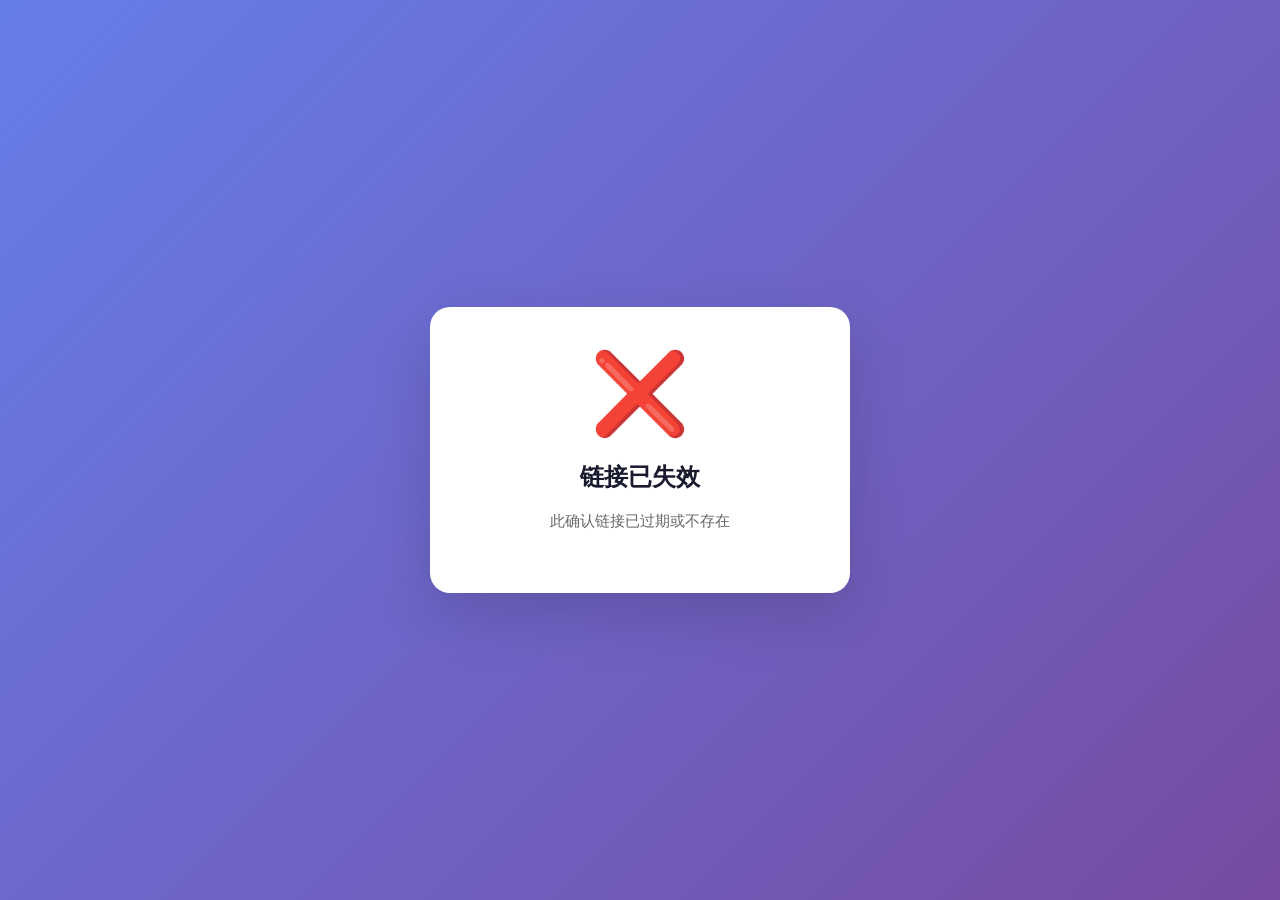
==== public/confirm.html @ c8d67d09 "Initial commit: 扫码挪车 Cloudflare Workers 版本 - Cloudflare Workers + KV 架构 - 车主注册/扫码/通知/确认完整流程 - Token " ====
<!DOCTYPE html>
<html lang="zh">
<head>
<meta charset="UTF-8">
<meta name="viewport" content="width=device-width, initial-scale=1.0">
<title>挪车确认</title>
<style>
  * { box-sizing: border-box; margin: 0; padding: 0; }
  body { font-family: -apple-system, BlinkMacSystemFont, 'Segoe UI', Roboto, sans-serif; background: linear-gradient(135deg, #667eea 0%, #764ba2 100%); min-height: 100vh; display: flex; align-items: center; justify-content: center; padding: 20px; }
  .card { background: #fff; border-radius: 20px; box-shadow: 0 20px 60px rgba(0,0,0,0.15); padding: 40px 36px; width: 100%; max-width: 420px; text-align: center; }
  .icon { font-size: 80px; margin-bottom: 20px; }
  h1 { font-size: 24px; color: #1a1a2e; margin-bottom: 16px; }
  p { color: #666; font-size: 15px; line-height: 1.6; margin-bottom: 20px; }
  .info { background: #f5f5f5; border-radius: 12px; padding: 16px; margin-bottom: 20px; text-align: left; }
  .info-item { display: flex; justify-content: space-between; padding: 8px 0; border-bottom: 1px solid #eee; }
  .info-item:last-child { border-bottom: none; }
  .info-label { color: #888; font-size: 13px; }
  .info-value { color: #333; font-size: 14px; font-weight: 500; }
  .btn-group { display: flex; gap: 12px; }
  .btn { flex: 1; padding: 14px; border: none; border-radius: 12px; font-size: 16px; font-weight: 600; cursor: pointer; transition: all 0.2s; }
  .btn-confirm { background: linear-gradient(135deg, #28a745, #20c997); color: #fff; }
  .btn-confirm:hover { transform: translateY(-2px); box-shadow: 0 4px 15px rgba(40,167,69,0.4); }
  .btn-confirm:disabled { background: #ccc; transform: none; cursor: not-allowed; }
  .btn-reject { background: #f5f5f5; color: #666; }
  .btn-reject:hover { background: #e8e8e8; }
  .status-box { padding: 12px; border-radius: 8px; margin-top: 16px; font-size: 14px; }
  .status-success { background: #d4edda; color: #155724; }
  .status-error { background: #f8d7da; color: #721c24; }
  .loading { color: #888; font-size: 16px; }
</style>
</head>
<body>
<div class="card">
  <div id="loading" class="loading">加载中...</div>
  
  <div id="content" style="display:none;">
    <div class="icon">🚗</div>
    <h1>有人需要您挪车</h1>
    <p>请确认是否能够挪车</p>
    
    <div class="info">
      <div class="info-item">
        <span class="info-label">被挡车牌</span>
        <span class="info-value" id="carPlate" style="font-weight:700;color:#667eea;">-</span>
      </div>
      <div class="info-item">
        <span class="info-label">场景</span>
        <span class="info-value" id="scenario">-</span>
      </div>
      <div class="info-item">
        <span class="info-label">留言</span>
        <span class="info-value" id="message">-</span>
      </div>
    </div>
    
    <div id="statusBox" class="status-box" style="display:none;"></div>
    
    <div class="btn-group" id="btnGroup">
      <button class="btn btn-confirm" id="confirmBtn" onclick="doConfirm()">✅ 确认挪车</button>
      <button class="btn btn-reject" id="rejectBtn" onclick="doReject()">❌ 拒绝</button>
    </div>
  </div>
  
  <div id="done" style="display:none;">
    <div class="icon" id="doneIcon">✅</div>
    <h1 id="doneTitle">操作完成</h1>
    <p id="doneMsg">感谢您的配合</p>
  </div>
  
  <div id="error" style="display:none;">
    <div class="icon">❌</div>
    <h1>链接已失效</h1>
    <p>此确认链接已过期或不存在</p>
  </div>
</div>

<script>
const params = new URLSearchParams(window.location.search);
const key = params.get('key');

if (!key) {
  document.getElementById('loading').style.display = 'none';
  document.getElementById('error').style.display = 'block';
} else {
  loadConfirmPage(key);
}

async function loadConfirmPage(key) {
  try {
    // 查询状态 - 使用 /api/status/key/{key}
    const resp = await fetch('/api/status/key/' + encodeURIComponent(key));
    if (!resp.ok) {
      document.getElementById('loading').style.display = 'none';
      document.getElementById('error').style.display = 'block';
      return;
    }
    
    const data = await resp.json();
    
    if (data.status === 'not_found') {
      document.getElementById('loading').style.display = 'none';
      document.getElementById('error').style.display = 'block';
      return;
    }
    
    document.getElementById('carPlate').textContent = data.car_plate || '-';
    document.getElementById('scenario').textContent = data.scenario || '-';
    document.getElementById('message').textContent = data.message || '-';
    
    if (data.status === 'confirmed') {
      showDone('✅', '已确认', '感谢您的配合');
    } else if (data.status === 'rejected') {
      showDone('❌', '已拒绝', '对方已收到拒绝通知');
    } else {
      document.getElementById('content').style.display = 'block';
      document.getElementById('loading').style.display = 'none';
    }
  } catch (e) {
    console.error(e);
    document.getElementById('loading').style.display = 'none';
    document.getElementById('error').style.display = 'block';
  }
}

async function doConfirm() {
  const btn = document.getElementById('confirmBtn');
  btn.disabled = true;
  btn.textContent = '处理中...';
  
  try {
    const resp = await fetch('/api/confirm/' + encodeURIComponent(key), { 
      method: 'POST',
      headers: { 'Content-Type': 'application/json' }
    });
    const data = await resp.json();
    
    if (data.ok) {
      showDone('✅', '确认成功', '已通知对方，请尽快挪车');
    } else {
      showError(data.message || '操作失败');
      btn.disabled = false;
      btn.textContent = '✅ 确认挪车';
    }
  } catch (e) {
    showError('操作失败，请稍后重试');
    btn.disabled = false;
    btn.textContent = '✅ 确认挪车';
  }
}

async function doReject() {
  if (!confirm('确定要拒绝吗？对方将收到拒绝通知。')) return;
  
  const btn = document.getElementById('rejectBtn');
  btn.disabled = true;
  btn.textContent = '处理中...';
  
  try {
    const resp = await fetch('/api/reject/' + encodeURIComponent(key), { 
      method: 'POST',
      headers: { 'Content-Type': 'application/json' }
    });
    const data = await resp.json();
    
    if (data.ok) {
      showDone('❌', '已拒绝', '对方已收到拒绝通知');
    } else {
      showError(data.message || '操作失败');
      btn.disabled = false;
      btn.textContent = '❌ 拒绝';
    }
  } catch (e) {
    showError('操作失败');
    btn.disabled = false;
    btn.textContent = '❌ 拒绝';
  }
}

function showError(msg) {
  const statusBox = document.getElementById('statusBox');
  statusBox.textContent = msg;
  statusBox.className = 'status-box status-error';
  statusBox.style.display = 'block';
}

function showDone(icon, title, msg) {
  document.getElementById('content').style.display = 'none';
  document.getElementById('done').style.display = 'block';
  document.getElementById('doneIcon').textContent = icon;
  document.getElementById('doneTitle').textContent = title;
  document.getElementById('doneMsg').textContent = msg;
}
</script>
</body>
</html>
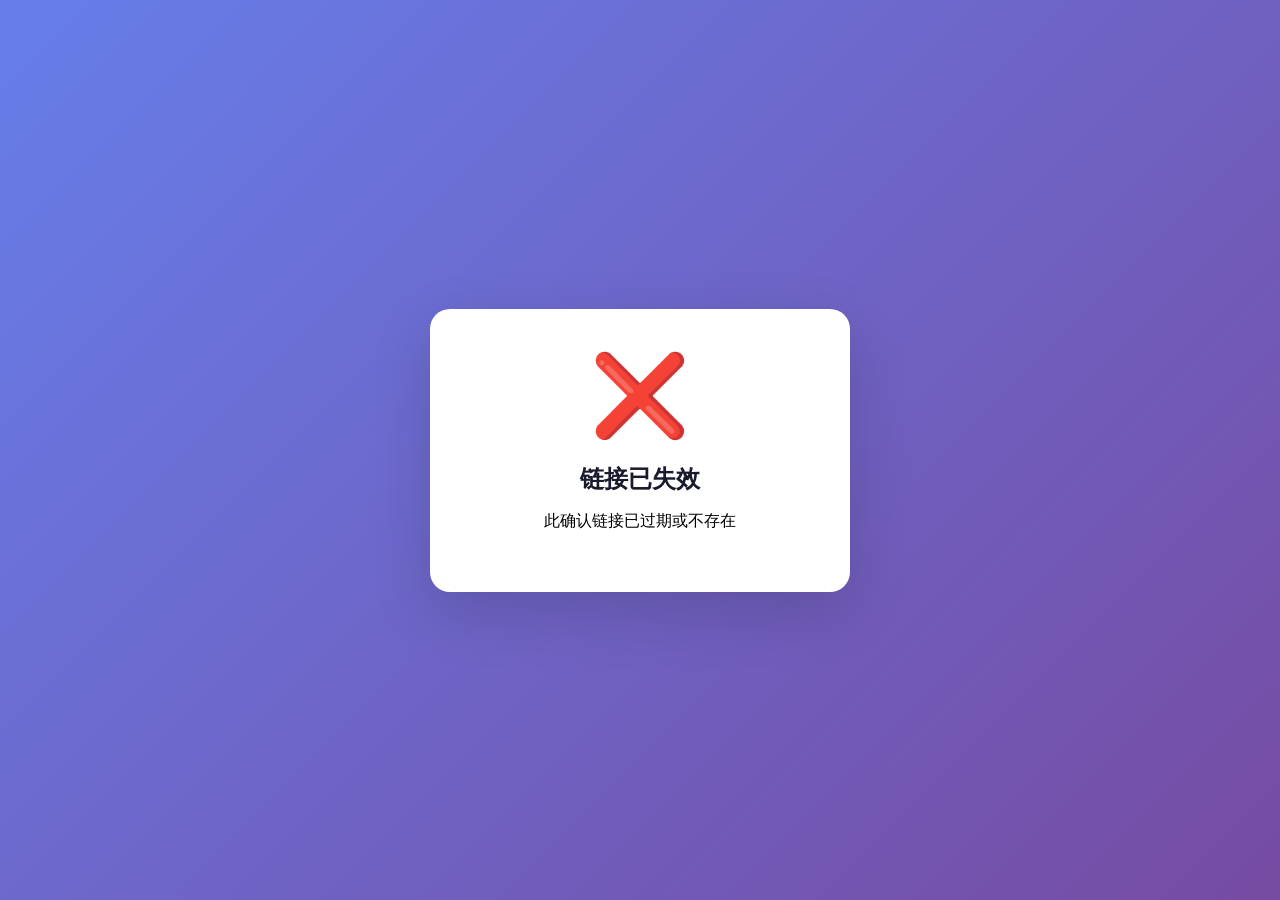
==== commit d7c0e8a9: "前端优化：提取公共JS/CSS，添加构建脚本 - 新增 common.js：API请求、工具函数 - 新增 style.css：公共样式 - 新增 build.sh：构建压缩脚本 - 各HTML文件精" ====
--- a/public/confirm.html
+++ b/public/confirm.html
@@ -4,40 +4,23 @@
 <meta charset="UTF-8">
 <meta name="viewport" content="width=device-width, initial-scale=1.0">
 <title>挪车确认</title>
+<link rel="stylesheet" href="style.css">
 <style>
-  * { box-sizing: border-box; margin: 0; padding: 0; }
-  body { font-family: -apple-system, BlinkMacSystemFont, 'Segoe UI', Roboto, sans-serif; background: linear-gradient(135deg, #667eea 0%, #764ba2 100%); min-height: 100vh; display: flex; align-items: center; justify-content: center; padding: 20px; }
-  .card { background: #fff; border-radius: 20px; box-shadow: 0 20px 60px rgba(0,0,0,0.15); padding: 40px 36px; width: 100%; max-width: 420px; text-align: center; }
+  .card { text-align: center; padding: 40px 36px; max-width: 420px; }
   .icon { font-size: 80px; margin-bottom: 20px; }
-  h1 { font-size: 24px; color: #1a1a2e; margin-bottom: 16px; }
-  p { color: #666; font-size: 15px; line-height: 1.6; margin-bottom: 20px; }
-  .info { background: #f5f5f5; border-radius: 12px; padding: 16px; margin-bottom: 20px; text-align: left; }
-  .info-item { display: flex; justify-content: space-between; padding: 8px 0; border-bottom: 1px solid #eee; }
-  .info-item:last-child { border-bottom: none; }
-  .info-label { color: #888; font-size: 13px; }
-  .info-value { color: #333; font-size: 14px; font-weight: 500; }
-  .btn-group { display: flex; gap: 12px; }
-  .btn { flex: 1; padding: 14px; border: none; border-radius: 12px; font-size: 16px; font-weight: 600; cursor: pointer; transition: all 0.2s; }
-  .btn-confirm { background: linear-gradient(135deg, #28a745, #20c997); color: #fff; }
-  .btn-confirm:hover { transform: translateY(-2px); box-shadow: 0 4px 15px rgba(40,167,69,0.4); }
-  .btn-confirm:disabled { background: #ccc; transform: none; cursor: not-allowed; }
-  .btn-reject { background: #f5f5f5; color: #666; }
-  .btn-reject:hover { background: #e8e8e8; }
-  .status-box { padding: 12px; border-radius: 8px; margin-top: 16px; font-size: 14px; }
-  .status-success { background: #d4edda; color: #155724; }
-  .status-error { background: #f8d7da; color: #721c24; }
-  .loading { color: #888; font-size: 16px; }
+  h1 { margin-bottom: 16px; }
+  p { margin-bottom: 20px; }
 </style>
 </head>
 <body>
 <div class="card">
   <div id="loading" class="loading">加载中...</div>
-  
+
   <div id="content" style="display:none;">
     <div class="icon">🚗</div>
     <h1>有人需要您挪车</h1>
     <p>请确认是否能够挪车</p>
-    
+
     <div class="info">
       <div class="info-item">
         <span class="info-label">被挡车牌</span>
@@ -52,21 +35,21 @@
         <span class="info-value" id="message">-</span>
       </div>
     </div>
-    
+
     <div id="statusBox" class="status-box" style="display:none;"></div>
-    
+
     <div class="btn-group" id="btnGroup">
       <button class="btn btn-confirm" id="confirmBtn" onclick="doConfirm()">✅ 确认挪车</button>
       <button class="btn btn-reject" id="rejectBtn" onclick="doReject()">❌ 拒绝</button>
     </div>
   </div>
-  
+
   <div id="done" style="display:none;">
     <div class="icon" id="doneIcon">✅</div>
     <h1 id="doneTitle">操作完成</h1>
     <p id="doneMsg">感谢您的配合</p>
   </div>
-  
+
   <div id="error" style="display:none;">
     <div class="icon">❌</div>
     <h1>链接已失效</h1>
@@ -74,6 +57,7 @@
   </div>
 </div>
 
+<script src="common.js"></script>
 <script>
 const params = new URLSearchParams(window.location.search);
 const key = params.get('key');
@@ -87,26 +71,21 @@
 
 async function loadConfirmPage(key) {
   try {
-    // 查询状态 - 使用 /api/status/key/{key}
     const resp = await fetch('/api/status/key/' + encodeURIComponent(key));
     if (!resp.ok) {
       document.getElementById('loading').style.display = 'none';
       document.getElementById('error').style.display = 'block';
       return;
     }
-    
     const data = await resp.json();
-    
     if (data.status === 'not_found') {
       document.getElementById('loading').style.display = 'none';
       document.getElementById('error').style.display = 'block';
       return;
     }
-    
     document.getElementById('carPlate').textContent = data.car_plate || '-';
     document.getElementById('scenario').textContent = data.scenario || '-';
     document.getElementById('message').textContent = data.message || '-';
-    
     if (data.status === 'confirmed') {
       showDone('✅', '已确认', '感谢您的配合');
     } else if (data.status === 'rejected') {
@@ -126,14 +105,12 @@
   const btn = document.getElementById('confirmBtn');
   btn.disabled = true;
   btn.textContent = '处理中...';
-  
   try {
-    const resp = await fetch('/api/confirm/' + encodeURIComponent(key), { 
+    const resp = await fetch('/api/confirm/' + encodeURIComponent(key), {
       method: 'POST',
       headers: { 'Content-Type': 'application/json' }
     });
     const data = await resp.json();
-    
     if (data.ok) {
       showDone('✅', '确认成功', '已通知对方，请尽快挪车');
     } else {
@@ -150,18 +127,15 @@
 
 async function doReject() {
   if (!confirm('确定要拒绝吗？对方将收到拒绝通知。')) return;
-  
   const btn = document.getElementById('rejectBtn');
   btn.disabled = true;
   btn.textContent = '处理中...';
-  
   try {
-    const resp = await fetch('/api/reject/' + encodeURIComponent(key), { 
+    const resp = await fetch('/api/reject/' + encodeURIComponent(key), {
       method: 'POST',
       headers: { 'Content-Type': 'application/json' }
     });
     const data = await resp.json();
-    
     if (data.ok) {
       showDone('❌', '已拒绝', '对方已收到拒绝通知');
     } else {
--- a/public/style.css
+++ b/public/style.css
@@ -0,0 +1,531 @@
+/**
+ * 公共样式 - 扫码挪车
+ * 所有页面共享的基础样式
+ */
+
+/* ── Reset ── */
+* {
+  box-sizing: border-box;
+  margin: 0;
+  padding: 0;
+}
+
+/* ── Base ── */
+body {
+  font-family: -apple-system, BlinkMacSystemFont, 'Segoe UI', Roboto, sans-serif;
+  background: linear-gradient(135deg, #667eea 0%, #764ba2 100%);
+  min-height: 100vh;
+  display: flex;
+  align-items: center;
+  justify-content: center;
+  padding: 20px;
+}
+
+/* ── Card 容器 ── */
+.card {
+  background: #fff;
+  border-radius: 20px;
+  box-shadow: 0 20px 60px rgba(0, 0, 0, 0.15);
+  width: 100%;
+  max-width: 440px;
+}
+
+/* ── 表单通用 ── */
+label {
+  display: block;
+  font-size: 14px;
+  color: #444;
+  margin-bottom: 8px;
+  font-weight: 600;
+}
+
+input,
+textarea,
+select {
+  width: 100%;
+  padding: 12px 14px;
+  border: 1.5px solid #e8e8e8;
+  border-radius: 10px;
+  font-size: 16px;
+  outline: none;
+  transition: border-color 0.25s, box-shadow 0.25s;
+  font-family: inherit;
+}
+
+input:focus,
+textarea:focus,
+select:focus {
+  border-color: #667eea;
+  box-shadow: 0 0 0 3px rgba(102, 126, 234, 0.12);
+}
+
+.form-group {
+  margin-bottom: 16px;
+}
+
+.hint {
+  font-size: 12px;
+  color: #999;
+  margin-top: 5px;
+  line-height: 1.5;
+}
+
+/* ── 按钮 ── */
+.submit-btn,
+.gen-btn {
+  width: 100%;
+  padding: 15px;
+  background: linear-gradient(135deg, #667eea, #764ba2);
+  color: #fff;
+  border: none;
+  border-radius: 14px;
+  font-size: 16px;
+  font-weight: 600;
+  cursor: pointer;
+  transition: transform 0.2s, box-shadow 0.2s;
+  letter-spacing: 0.5px;
+}
+
+.submit-btn:hover,
+.gen-btn:hover {
+  transform: translateY(-2px);
+  box-shadow: 0 8px 25px rgba(102, 126, 234, 0.4);
+}
+
+.submit-btn:active,
+.gen-btn:active {
+  transform: translateY(0);
+}
+
+.submit-btn:disabled,
+.gen-btn:disabled {
+  background: #ccc;
+  box-shadow: none;
+  transform: none;
+  cursor: not-allowed;
+}
+
+/* ── 消息提示 ── */
+.msg {
+  text-align: center;
+  margin-top: 14px;
+  font-size: 14px;
+  min-height: 20px;
+  font-weight: 500;
+}
+
+.msg.ok {
+  color: #2ecc71;
+}
+
+.msg.err {
+  color: #e74c3c;
+}
+
+/* ── Loading 遮罩 ── */
+.loading-overlay {
+  position: absolute;
+  inset: 0;
+  background: rgba(255, 255, 255, 0.88);
+  border-radius: 20px;
+  display: none;
+  flex-direction: column;
+  align-items: center;
+  justify-content: center;
+  z-index: 10;
+}
+
+.loading-overlay.show {
+  display: flex;
+}
+
+.spinner {
+  width: 44px;
+  height: 44px;
+  border: 4px solid #e8e8ff;
+  border-top-color: #667eea;
+  border-radius: 50%;
+  animation: spin 0.8s linear infinite;
+  margin-bottom: 14px;
+}
+
+@keyframes spin {
+  to {
+    transform: rotate(360deg);
+  }
+}
+
+.loading-text {
+  font-size: 16px;
+  font-weight: 600;
+  color: #555;
+}
+
+.retry-btn {
+  margin-top: 16px;
+  padding: 10px 28px;
+  background: linear-gradient(135deg, #667eea, #764ba2);
+  color: #fff;
+  border: none;
+  border-radius: 10px;
+  font-size: 14px;
+  font-weight: 600;
+  cursor: pointer;
+  display: none;
+}
+
+.retry-btn.show {
+  display: inline-block;
+}
+
+/* ── Hero ── */
+.hero {
+  text-align: center;
+  margin-bottom: 28px;
+}
+
+.hero-icon {
+  font-size: 48px;
+  margin-bottom: 8px;
+}
+
+h1 {
+  font-size: 24px;
+  text-align: center;
+  margin-bottom: 6px;
+  color: #1a1a2e;
+  font-weight: 700;
+}
+
+.subtitle {
+  text-align: center;
+  color: #888;
+  font-size: 14px;
+}
+
+/* ── 车牌输入 ── */
+.plate-row {
+  display: flex;
+  gap: 3px;
+  align-items: center;
+}
+
+.plate-sep {
+  font-size: 18px;
+  color: #667eea;
+  font-weight: 700;
+  padding: 0 1px;
+}
+
+.plate-label {
+  font-size: 14px;
+  color: #444;
+  font-weight: 600;
+  margin-bottom: 8px;
+  display: block;
+}
+
+/* 车牌 selects */
+.plate-row select {
+  appearance: none;
+  -webkit-appearance: none;
+  padding: 8px 4px;
+  border: 1.5px solid #d0c8ff;
+  border-radius: 8px;
+  font-size: 15px;
+  font-weight: 600;
+  background: #fff;
+  color: #333;
+  cursor: pointer;
+  text-align: center;
+  outline: none;
+}
+
+.plate-row select:focus {
+  border-color: #667eea;
+  box-shadow: 0 0 0 2px rgba(102, 126, 234, 0.15);
+}
+
+/* 车牌字母数字输入 */
+.plate-row input[type="text"] {
+  width: 30px;
+  text-align: center;
+  font-size: 14px;
+  font-weight: 600;
+  padding: 8px 2px;
+  border: 1.5px solid #d0c8ff;
+  border-radius: 8px;
+  outline: none;
+  color: #333;
+}
+
+/* ── Action 按钮组 ── */
+.action-btns {
+  display: flex;
+  gap: 10px;
+  justify-content: center;
+  flex-wrap: wrap;
+}
+
+.action-btn {
+  padding: 11px 22px;
+  border: none;
+  border-radius: 10px;
+  font-size: 14px;
+  font-weight: 600;
+  cursor: pointer;
+  transition: transform 0.2s;
+}
+
+.action-btn:hover {
+  transform: translateY(-1px);
+}
+
+.action-btn:active {
+  transform: translateY(0);
+}
+
+.action-btn.primary {
+  background: linear-gradient(135deg, #667eea, #764ba2);
+  color: #fff;
+}
+
+.action-btn.secondary {
+  background: #f0f0f0;
+  color: #555;
+}
+
+/* ── 成功 / 结果视图 ── */
+.success-view,
+.result-view {
+  text-align: center;
+}
+
+.success-view .check-icon,
+.result-view .check-icon {
+  font-size: 60px;
+  margin-bottom: 12px;
+}
+
+.success-view h2,
+.result-view h2 {
+  font-size: 20px;
+  color: #1a1a2e;
+  margin-bottom: 10px;
+  font-weight: 700;
+}
+
+.success-view p,
+.result-view p {
+  color: #888;
+  font-size: 15px;
+  line-height: 1.6;
+}
+
+/* ── 返回按钮 ── */
+.back-btn,
+.reg-again-btn {
+  margin-top: 16px;
+  padding: 12px 32px;
+  background: #f5f5f5;
+  color: #555;
+  border: none;
+  border-radius: 10px;
+  font-size: 15px;
+  cursor: pointer;
+  transition: background 0.2s;
+}
+
+.back-btn:hover,
+.reg-again-btn:hover {
+  background: #e8e8e8;
+}
+
+/* ── Token 框 ── */
+.token-box {
+  background: #f8f7ff;
+  border: 1.5px solid #e0dcff;
+  border-radius: 12px;
+  padding: 14px;
+  margin-bottom: 16px;
+  text-align: left;
+}
+
+.token-box .label {
+  font-size: 12px;
+  color: #888;
+  margin-bottom: 4px;
+  font-weight: 600;
+}
+
+.token-box .token {
+  font-size: 13px;
+  color: #333;
+  word-break: break-all;
+  font-family: 'Courier New', monospace;
+  background: #fff;
+  padding: 8px 10px;
+  border-radius: 6px;
+  border: 1px solid #e0e0e0;
+}
+
+/* ── 倒计时 ── */
+.countdown-wrapper {
+  display: flex;
+  flex-direction: column;
+  align-items: center;
+  margin: 16px 0;
+}
+
+.countdown-timer {
+  font-size: 48px;
+  font-weight: 800;
+  color: #667eea;
+  font-variant-numeric: tabular-nums;
+}
+
+.countdown-label {
+  font-size: 14px;
+  color: #999;
+  margin-top: 4px;
+}
+
+/* ── 等待视图 ── */
+.waiting-view .icon {
+  font-size: 72px;
+  margin-bottom: 16px;
+}
+
+.waiting-view h2 {
+  font-size: 22px;
+  color: #1a1a2e;
+  margin-bottom: 10px;
+  font-weight: 700;
+}
+
+.waiting-view p {
+  color: #888;
+  font-size: 15px;
+  line-height: 1.6;
+}
+
+/* ── 二维码区域 ── */
+.qr-area {
+  display: none;
+}
+
+.qr-wrapper {
+  background: #fff;
+  border-radius: 16px;
+  padding: 20px;
+  display: inline-block;
+  box-shadow: 0 4px 20px rgba(0, 0, 0, 0.08);
+  margin-bottom: 16px;
+}
+
+.owner-badge {
+  display: inline-flex;
+  align-items: center;
+  gap: 8px;
+  background: linear-gradient(135deg, #667eea, #764ba2);
+  color: #fff;
+  padding: 8px 18px;
+  border-radius: 20px;
+  font-size: 14px;
+  font-weight: 600;
+  margin-bottom: 16px;
+}
+
+/* ── 确认页 ── */
+.info {
+  background: #f5f5f5;
+  border-radius: 12px;
+  padding: 16px;
+  margin-bottom: 20px;
+  text-align: left;
+}
+
+.info-item {
+  display: flex;
+  justify-content: space-between;
+  padding: 8px 0;
+  border-bottom: 1px solid #eee;
+}
+
+.info-item:last-child {
+  border-bottom: none;
+}
+
+.info-label {
+  color: #888;
+  font-size: 13px;
+}
+
+.info-value {
+  color: #333;
+  font-size: 14px;
+  font-weight: 500;
+}
+
+.btn-group {
+  display: flex;
+  gap: 12px;
+}
+
+.btn {
+  flex: 1;
+  padding: 14px;
+  border: none;
+  border-radius: 12px;
+  font-size: 16px;
+  font-weight: 600;
+  cursor: pointer;
+  transition: transform 0.2s;
+}
+
+.btn-confirm {
+  background: linear-gradient(135deg, #28a745, #20c997);
+  color: #fff;
+}
+
+.btn-confirm:hover {
+  transform: translateY(-2px);
+  box-shadow: 0 4px 15px rgba(40, 167, 69, 0.4);
+}
+
+.btn-confirm:disabled {
+  background: #ccc;
+  transform: none;
+  cursor: not-allowed;
+}
+
+.btn-reject {
+  background: #f5f5f5;
+  color: #666;
+}
+
+.btn-reject:hover {
+  background: #e8e8e8;
+}
+
+.status-box {
+  padding: 12px;
+  border-radius: 8px;
+  margin-top: 16px;
+  font-size: 14px;
+}
+
+.status-success {
+  background: #d4edda;
+  color: #155724;
+}
+
+.status-error {
+  background: #f8d7da;
+  color: #721c24;
+}
+
+.loading {
+  color: #888;
+  font-size: 16px;
+}
